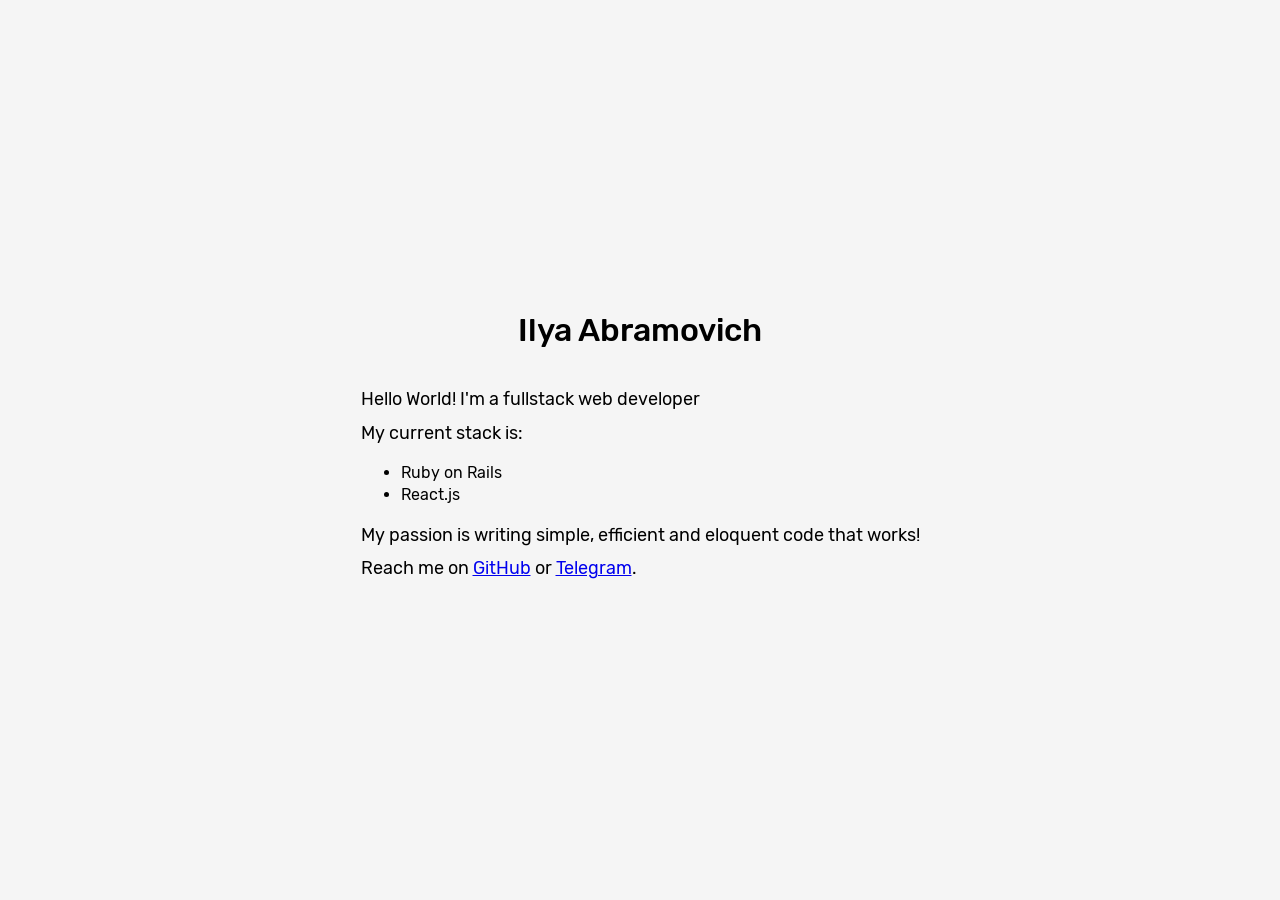
==== index.html @ fd93c582 "fix typo" ====
<!DOCTYPE html>
<html lang="en">
  <head>
    <meta charset="utf-8" />
    <meta name="viewport" content="width=device-width, initial-scale=1" />
    <meta name="description" content="Ilya Abramovich's personal website" />
    <title>ilyaabramovich</title>
    <link rel="stylesheet" href="index.css" />
    <link rel="apple-touch-icon" sizes="180x180" href="/icons/apple-touch-icon.png" />
    <link rel="icon" type="image/png" sizes="32x32" href="/icons/favicon-32x32.png" />
    <link rel="icon" type="image/png" sizes="16x16" href="/icons/favicon-16x16.png" />
    <link rel="manifest" href="/site.webmanifest" />
  </head>
  <body>
        <header class="header">
            <h1 class="text-center">
              Ilya Abramovich
            </h1>
          </header>
          <main class="main">
              <p>Hello World! I'm a fullstack web developer</p>
              <div>
                <p>My current stack is:</p>
                <ul>
                  <li>Ruby on Rails</li>
                  <li>React.js</li>
                </ul>
              </div>
              <p>My passion is writing simple, efficient and eloquent code that works!</p>
              <p>
                Reach me on
                <a href="https://github.com/ilyaabramovich">GitHub</a> or 
                <a href="https://t.me/ilyaabramovich">Telegram</a>.
              </p>
          </main>
  </body>
</html>
---- index.css ----
/* rubik-regular - latin */
@font-face {
  font-family: "Rubik";
  font-style: normal;
  font-weight: 400;
  src: local("Rubik"), local("Rubik-Regular"),
    url("/fonts/rubik-v9-latin-regular.woff2") format("woff2"),
    /* Chrome 26+, Opera 23+, Firefox 39+ */
      url("/fonts/rubik-v9-latin-regular.woff") format("woff"); /* Chrome 6+, Firefox 3.6+, IE 9+, Safari 5.1+ */
}

/* rubik-500 - latin */
@font-face {
  font-family: "Rubik";
  font-style: normal;
  font-weight: 500;
  src: local("Rubik Medium"), local("Rubik-Medium"),
    url("/fonts/rubik-v9-latin-500.woff2") format("woff2"),
    /* Chrome 26+, Opera 23+, Firefox 39+ */
      url("/fonts/rubik-v9-latin-500.woff") format("woff"); /* Chrome 6+, Firefox 3.6+, IE 9+, Safari 5.1+ */
}

body {
  font-family: "Rubik", sans-serif;
  font-size: 1em;
  line-height: 1.4;
  margin: 0;
  background-color: hsl(0, 0%, 96%);
  display: flex;
  justify-content: center;
  align-items: center;
  flex-direction: column;
  padding: 0 1.5rem;
  min-height: 100vh;
}

.text-center {
  text-align: center;
}

h1 {
  font-weight: 500;
  line-height: 1.2;
}

h1,
p {
  margin-top: 0;
  margin-bottom: 0.5rem;
}

p {
  font-size: 1.125rem;
}

.header {
  margin-bottom: 1.875rem;
}
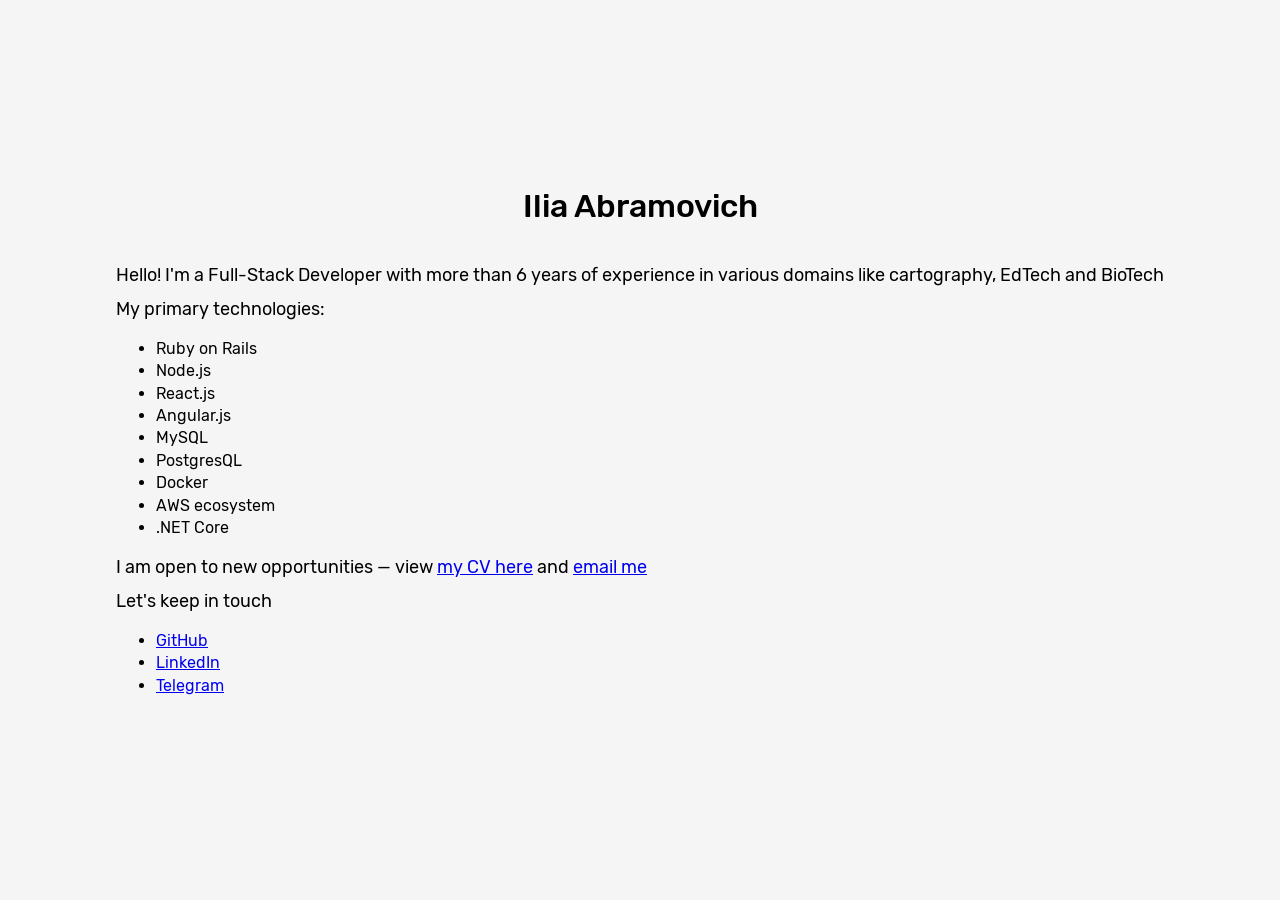
==== commit 3633464e: "content update" ====
--- a/index.html
+++ b/index.html
@@ -3,8 +3,8 @@
   <head>
     <meta charset="utf-8" />
     <meta name="viewport" content="width=device-width, initial-scale=1" />
-    <meta name="description" content="Ilya Abramovich's personal website" />
-    <title>ilyaabramovich</title>
+    <meta name="description" content="Ilia Abramovich's personal website" />
+    <title>iliaabramovich</title>
     <link rel="stylesheet" href="index.css" />
     <link rel="apple-touch-icon" sizes="180x180" href="/icons/apple-touch-icon.png" />
     <link rel="icon" type="image/png" sizes="32x32" href="/icons/favicon-32x32.png" />
@@ -14,23 +14,34 @@
   <body>
         <header class="header">
             <h1 class="text-center">
-              Ilya Abramovich
+              Ilia Abramovich
             </h1>
           </header>
           <main class="main">
-              <p>Hello World! I'm a fullstack web developer</p>
+              <p>Hello! I'm a Full-Stack Developer with more than 6 years of experience in various domains like cartography, EdTech and BioTech</p>
               <div>
-                <p>My current stack is:</p>
+                <p>My primary technologies:</p>
                 <ul>
                   <li>Ruby on Rails</li>
+                  <li>Node.js</li>
                   <li>React.js</li>
+                  <li>Angular.js</li>
+                  <li>MySQL</li>
+                  <li>PostgresQL</li>
+                  <li>Docker</li>
+                  <li>AWS ecosystem</li>
+                  <li>.NET Core</li>
                 </ul>
               </div>
-              <p>My passion is writing simple, efficient and eloquent code that works!</p>
+              <p>I am open to new opportunities — view <a href="https://drive.google.com/file/d/1FwUTnr385q_hqjBX6H_wmPUM7ocZ9tys/view?usp=sharing">my CV here</a> and <a href="mailto:ilyaabramovich1998@gmail.com
+">email me</a></p>
               <p>
-                Reach me on
-                <a href="https://github.com/ilyaabramovich">GitHub</a> or 
-                <a href="https://t.me/ilyaabramovich">Telegram</a>.
+                Let's keep in touch
+              <ul>
+                <li><a href="https://github.com/ilyaabramovich">GitHub</a></li>
+                <li><a href="https://www.linkedin.com/in/ilyaabramovich/">LinkedIn</a></li>
+                <li><a href="https://t.me/ilyaabramovich">Telegram</a></li>
+              </ul>
               </p>
           </main>
   </body>
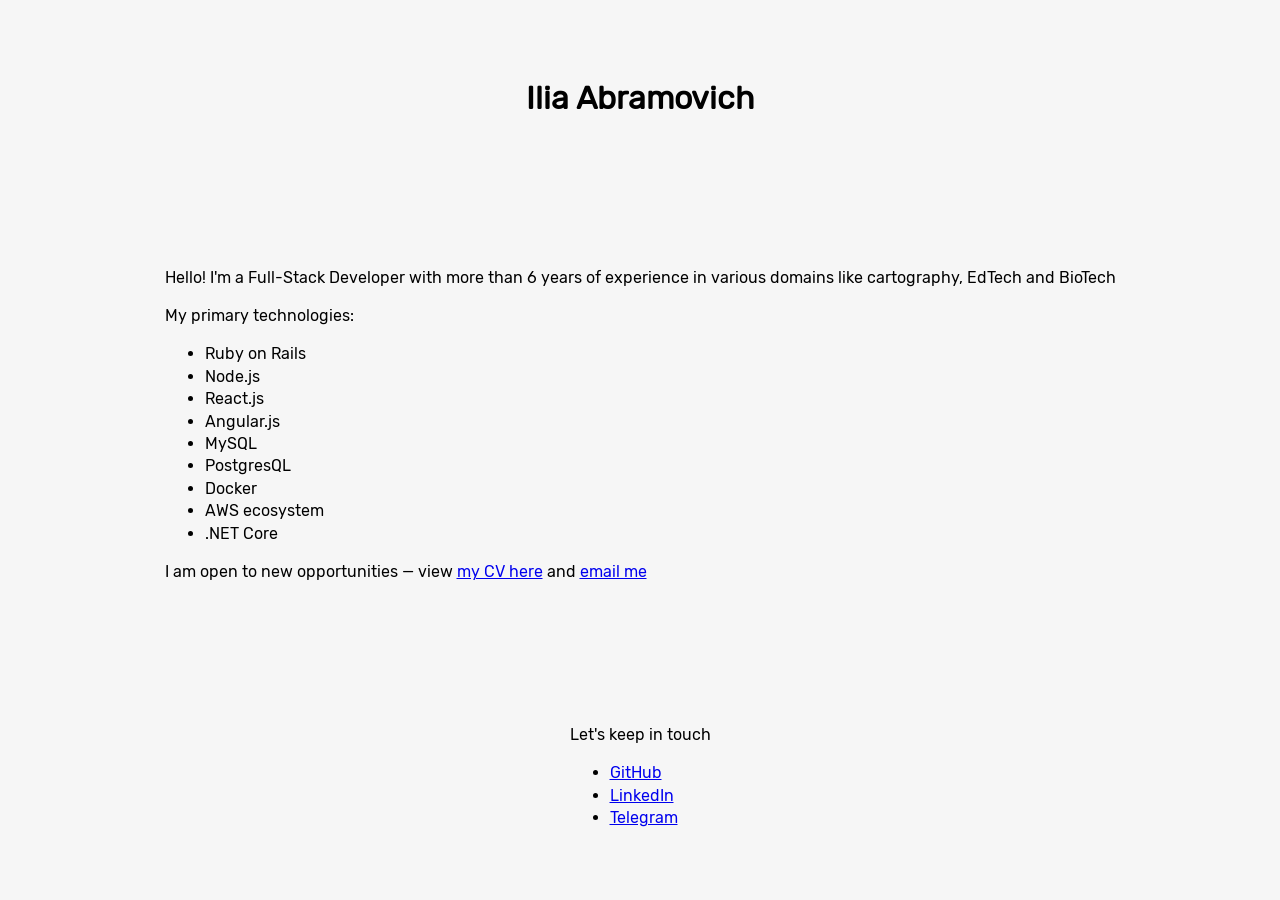
==== commit be6a49f3: "cleanup" ====
--- a/index.html
+++ b/index.html
@@ -1,48 +1,64 @@
 <!DOCTYPE html>
 <html lang="en">
-  <head>
-    <meta charset="utf-8" />
-    <meta name="viewport" content="width=device-width, initial-scale=1" />
-    <meta name="description" content="Ilia Abramovich's personal website" />
-    <title>iliaabramovich</title>
-    <link rel="stylesheet" href="index.css" />
-    <link rel="apple-touch-icon" sizes="180x180" href="/icons/apple-touch-icon.png" />
-    <link rel="icon" type="image/png" sizes="32x32" href="/icons/favicon-32x32.png" />
-    <link rel="icon" type="image/png" sizes="16x16" href="/icons/favicon-16x16.png" />
-    <link rel="manifest" href="/site.webmanifest" />
-  </head>
-  <body>
-        <header class="header">
-            <h1 class="text-center">
-              Ilia Abramovich
-            </h1>
-          </header>
-          <main class="main">
-              <p>Hello! I'm a Full-Stack Developer with more than 6 years of experience in various domains like cartography, EdTech and BioTech</p>
-              <div>
-                <p>My primary technologies:</p>
-                <ul>
-                  <li>Ruby on Rails</li>
-                  <li>Node.js</li>
-                  <li>React.js</li>
-                  <li>Angular.js</li>
-                  <li>MySQL</li>
-                  <li>PostgresQL</li>
-                  <li>Docker</li>
-                  <li>AWS ecosystem</li>
-                  <li>.NET Core</li>
-                </ul>
-              </div>
-              <p>I am open to new opportunities — view <a href="https://drive.google.com/file/d/1FwUTnr385q_hqjBX6H_wmPUM7ocZ9tys/view?usp=sharing">my CV here</a> and <a href="mailto:ilyaabramovich1998@gmail.com
-">email me</a></p>
-              <p>
-                Let's keep in touch
-              <ul>
-                <li><a href="https://github.com/ilyaabramovich">GitHub</a></li>
-                <li><a href="https://www.linkedin.com/in/ilyaabramovich/">LinkedIn</a></li>
-                <li><a href="https://t.me/ilyaabramovich">Telegram</a></li>
-              </ul>
-              </p>
-          </main>
-  </body>
-</html>
+<head>
+  <meta charset="utf-8" />
+  <meta name="viewport" content="width=device-width, initial-scale=1" />
+  <title>iliaabramovich</title>
+  <meta name="description" content="Ilia Abramovich's personal website" />
+  <link rel="icon" href="/favicon.ico" />
+  <link rel="apple-touch-icon" href="/icons/apple-touch-icon.png" />
+  <link rel="manifest" href="/site.webmanifest" />
+  <link rel="preload" href="/fonts/rubik-v9-latin-regular.woff2" as="font" type="font/woff2" crossorigin>
+  <style>
+    @font-face {
+      font-family: Rubik;
+      src: url("/fonts/rubik-v9-latin-regular.woff2") format("woff2");
+      font-weight: 500;
+      font-display: swap;
+      unicode-range: u+20-21, u+27, u+2c-2e, u+36, u+3a, u+41-49, u+4c-4e, u+50-54, u+56-57, u+61-70, u+72-79, u+2014, u+2022
+    }
+  </style>
+  <link rel="stylesheet" href="style.css">
+</head>
+
+<body>
+  <header>
+    <h1>
+      Ilia Abramovich
+    </h1>
+  </header>
+  <main>
+    <p>Hello! I'm a Full-Stack Developer with more than 6 years of experience in various domains like cartography,
+      EdTech and BioTech</p>
+    <div>
+      <p>My primary technologies:</p>
+      <ul>
+        <li>Ruby on Rails</li>
+        <li>Node.js</li>
+        <li>React.js</li>
+        <li>Angular.js</li>
+        <li>MySQL</li>
+        <li>PostgresQL</li>
+        <li>Docker</li>
+        <li>AWS ecosystem</li>
+        <li>.NET Core</li>
+      </ul>
+    </div>
+    <p>I am open to new opportunities — view <a
+        href="https://drive.google.com/file/d/1FwUTnr385q_hqjBX6H_wmPUM7ocZ9tys/view?usp=sharing">my CV here</a> and
+      <a href="mailto:ilyaabramovich1998@gmail.com
+">email me</a>
+    </p>
+  </main>
+  <footer>
+    <p>
+      Let's keep in touch
+    <ul>
+      <li><a href="https://github.com/ilyaabramovich">GitHub</a></li>
+      <li><a href="https://www.linkedin.com/in/ilyaabramovich/">LinkedIn</a></li>
+      <li><a href="https://t.me/ilyaabramovich">Telegram</a></li>
+    </ul>
+    </p>
+  </footer>
+</body>
+</html>
--- a/style.css
+++ b/style.css
@@ -0,0 +1,8 @@
+body {
+  font: 1em/1.4 Rubik, sans-serif;
+  margin: 0;
+  min-height: 100vh;
+  background: #f6f6f6;
+  display: grid;
+  place-items: center;
+}
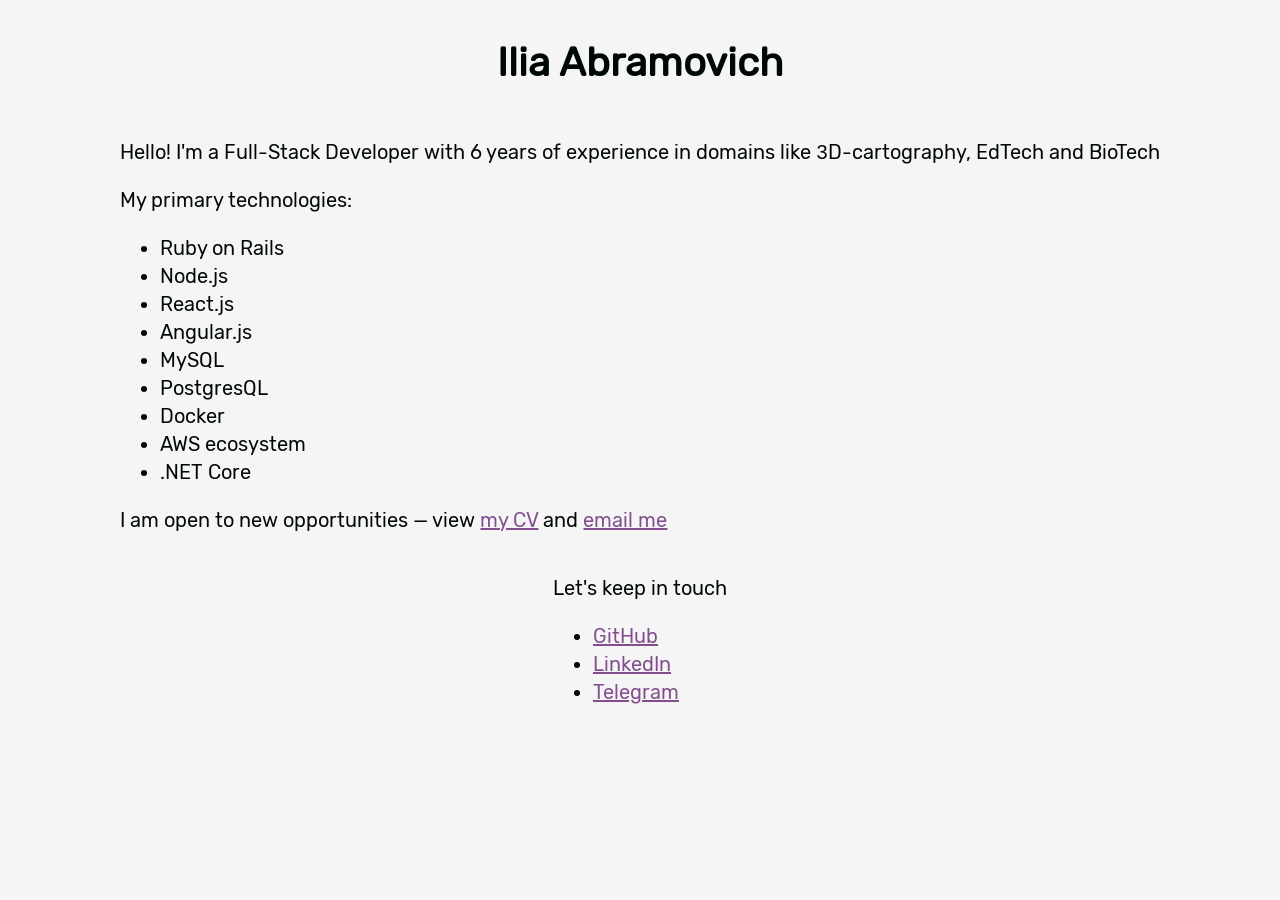
==== commit b68a3344: "cleanup" ====
--- a/index.html
+++ b/index.html
@@ -1,5 +1,5 @@
 <!DOCTYPE html>
-<html lang="en">
+<html class="page" lang="en">
 <head>
   <meta charset="utf-8" />
   <meta name="viewport" content="width=device-width, initial-scale=1" />
@@ -18,17 +18,18 @@
       unicode-range: u+20-21, u+27, u+2c-2e, u+36, u+3a, u+41-49, u+4c-4e, u+50-54, u+56-57, u+61-70, u+72-79, u+2014, u+2022
     }
   </style>
-  <link rel="stylesheet" href="style.css">
+  <link rel="stylesheet" href="index.css">
+  <link rel="stylesheet" href="dark.css" media="(prefers-color-scheme: dark)">
 </head>
 
-<body>
+<body class="page__body">
   <header>
     <h1>
       Ilia Abramovich
     </h1>
   </header>
   <main>
-    <p>Hello! I'm a Full-Stack Developer with more than 6 years of experience in various domains like cartography,
+    <p>Hello! I'm a Full-Stack Developer with 6 years of experience in domains like 3D-cartography,
       EdTech and BioTech</p>
     <div>
       <p>My primary technologies:</p>
@@ -44,8 +45,8 @@
         <li>.NET Core</li>
       </ul>
     </div>
-    <p>I am open to new opportunities — view <a
-        href="https://drive.google.com/file/d/1FwUTnr385q_hqjBX6H_wmPUM7ocZ9tys/view?usp=sharing">my CV here</a> and
+    <p>I am open to new opportunities — view <a rel="noopener noopener" target="_blank" 
+        href="https://drive.google.com/file/d/1FwUTnr385q_hqjBX6H_wmPUM7ocZ9tys/view?usp=sharing">my CV</a> and
       <a href="mailto:ilyaabramovich1998@gmail.com
 ">email me</a>
     </p>
@@ -54,9 +55,9 @@
     <p>
       Let's keep in touch
     <ul>
-      <li><a href="https://github.com/ilyaabramovich">GitHub</a></li>
-      <li><a href="https://www.linkedin.com/in/ilyaabramovich/">LinkedIn</a></li>
-      <li><a href="https://t.me/ilyaabramovich">Telegram</a></li>
+      <li><a rel="noopener noopener" target="_blank" href="https://github.com/ilyaabramovich">GitHub</a></li>
+      <li><a rel="noopener noopener" target="_blank" href="https://www.linkedin.com/in/ilyaabramovich/">LinkedIn</a></li>
+      <li><a rel="noopener noopener" target="_blank" href="https://t.me/ilyaabramovich">Telegram</a></li>
     </ul>
     </p>
   </footer>
--- a/index.css
+++ b/index.css
@@ -0,0 +1,33 @@
+:root {
+  --font-size: 20px;
+  --line-height: 1.4;
+}
+
+:root {
+  --color-bg: #F5F5F5;
+  --color-text: #000805;
+  --color-link: #824e8e;
+}
+
+.page {
+  background: var(--color-bg);
+  color: var(--color-text);
+}
+
+.page__body {
+  font-size: var(--font-size);
+  line-height: var(--line-height);
+  font-family: Rubik, sans-serif;
+  display: grid;
+  place-items: center;
+}
+
+a {
+  color: var(--color-link);
+}
+
+@media (max-width: 600px) {
+  :root {
+    --font-size: 18px;
+  }
+}
--- a/dark.css
+++ b/dark.css
@@ -0,0 +1,5 @@
+:root {
+  --color-text: #F5F5F5;
+  --color-bg: #000805;
+  --color-link: #db91ec;
+}
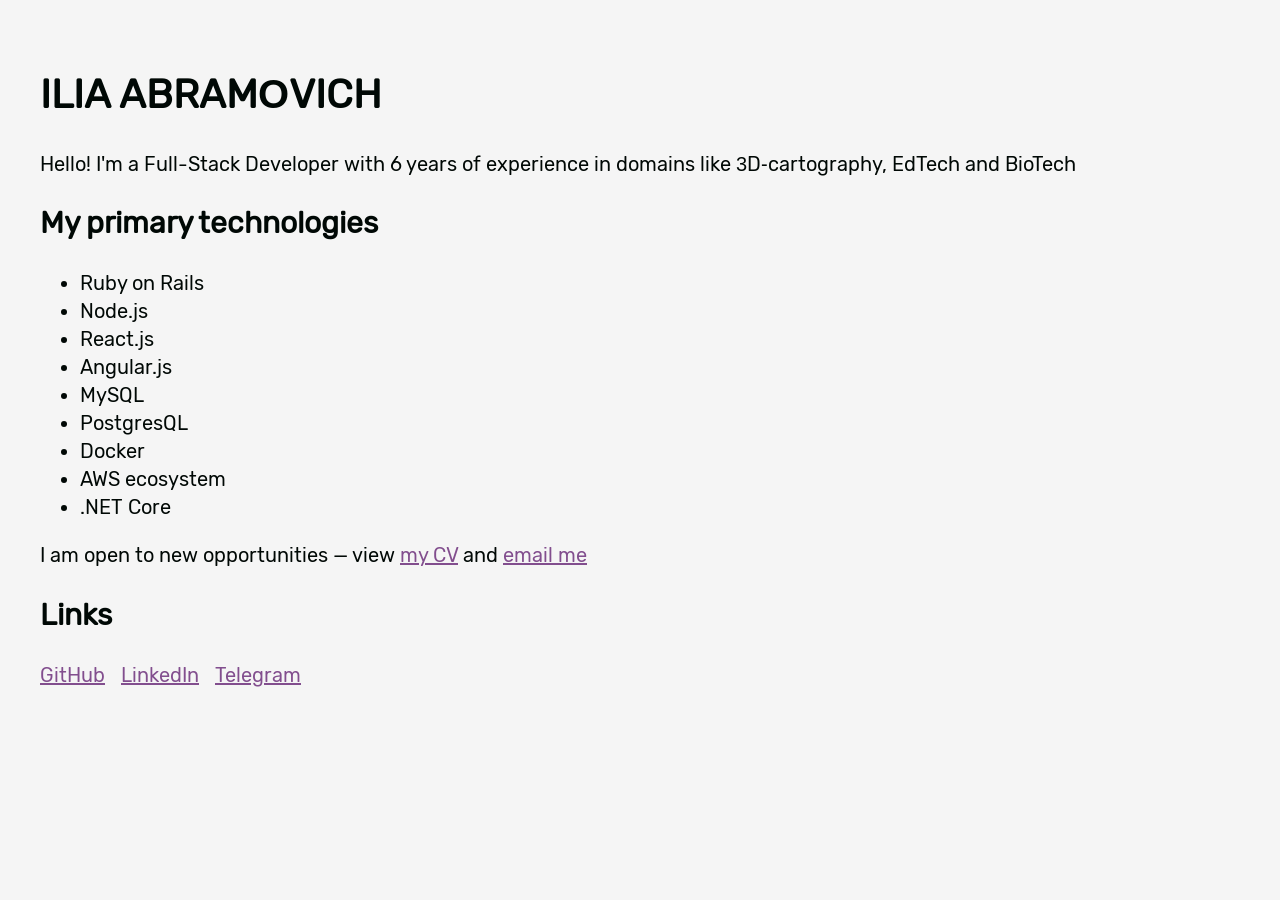
==== commit 38f63835: "cleanup" ====
--- a/index.html
+++ b/index.html
@@ -1,9 +1,13 @@
 <!DOCTYPE html>
 <html class="page" lang="en">
+
 <head>
   <meta charset="utf-8" />
   <meta name="viewport" content="width=device-width, initial-scale=1" />
   <title>iliaabramovich</title>
+  <meta name="color-scheme" content="dark light">
+  <meta name="theme-color" content="#824e8e" media="(prefers-color-scheme: light)">
+  <meta name="theme-color" content="#db91ec" media="(prefers-color-scheme: dark)">
   <meta name="description" content="Ilia Abramovich's personal website" />
   <link rel="icon" href="/favicon.ico" />
   <link rel="apple-touch-icon" href="/icons/apple-touch-icon.png" />
@@ -29,37 +33,34 @@
     </h1>
   </header>
   <main>
-    <p>Hello! I'm a Full-Stack Developer with 6 years of experience in domains like 3D-cartography,
+    <p>Hello! I'm a Full-Stack Developer with 6 years of experience in domains like 3D&#8209;cartography,
       EdTech and BioTech</p>
-    <div>
-      <p>My primary technologies:</p>
-      <ul>
-        <li>Ruby on Rails</li>
-        <li>Node.js</li>
-        <li>React.js</li>
-        <li>Angular.js</li>
-        <li>MySQL</li>
-        <li>PostgresQL</li>
-        <li>Docker</li>
-        <li>AWS ecosystem</li>
-        <li>.NET Core</li>
-      </ul>
-    </div>
-    <p>I am open to new opportunities — view <a rel="noopener noopener" target="_blank" 
-        href="https://drive.google.com/file/d/1FwUTnr385q_hqjBX6H_wmPUM7ocZ9tys/view?usp=sharing">my CV</a> and
-      <a href="mailto:ilyaabramovich1998@gmail.com
-">email me</a>
+    <h2>My primary technologies</h2>
+    <ul>
+      <li>Ruby on Rails</li>
+      <li>Node.js</li>
+      <li>React.js</li>
+      <li>Angular.js</li>
+      <li>MySQL</li>
+      <li>PostgresQL</li>
+      <li>Docker</li>
+      <li>AWS ecosystem</li>
+      <li>.NET Core</li>
+    </ul>
+    <p>I am open to new opportunities — view <a rel="noopener noopener" target="_blank"
+        href="https://drive.google.com/file/d/1FwUTnr385q_hqjBX6H_wmPUM7ocZ9tys/view?usp=sharing">my&nbsp;CV</a> and
+      <a href="mailto:ilyaabramovich1998@gmail.com">email me</a>
     </p>
   </main>
-  <footer>
-    <p>
-      Let's keep in touch
-    <ul>
+  <footer class="footer">
+    <h2>Links</h2>
+    <ul class="footer__list">
       <li><a rel="noopener noopener" target="_blank" href="https://github.com/ilyaabramovich">GitHub</a></li>
-      <li><a rel="noopener noopener" target="_blank" href="https://www.linkedin.com/in/ilyaabramovich/">LinkedIn</a></li>
+      <li><a rel="noopener noopener" target="_blank" href="https://www.linkedin.com/in/ilyaabramovich/">LinkedIn</a>
+      </li>
       <li><a rel="noopener noopener" target="_blank" href="https://t.me/ilyaabramovich">Telegram</a></li>
     </ul>
-    </p>
   </footer>
 </body>
+
 </html>
--- a/index.css
+++ b/index.css
@@ -1,12 +1,19 @@
 :root {
+  --color-white: #F5F5F5;
+  --color-black: #000805;
+  --color-accent: #824e8e;
+  --color-green: #00FA9A;
+  --color-blue: #0069CC;
+  --font-family: Rubik, sans-serif;
   --font-size: 20px;
   --line-height: 1.4;
+  --viewport-padding: 32px;
 }
 
 :root {
-  --color-bg: #F5F5F5;
-  --color-text: #000805;
-  --color-link: #824e8e;
+  --color-bg: var(--color-white);
+  --color-text: var(--color-black);
+  --color-outline: var(--color-blue);
 }
 
 .page {
@@ -17,17 +24,34 @@
 .page__body {
   font-size: var(--font-size);
   line-height: var(--line-height);
-  font-family: Rubik, sans-serif;
-  display: grid;
-  place-items: center;
+  font-family: var(--font-family);
+  padding: var(--viewport-padding);
+}
+
+.footer__list {
+  list-style: none;
+  display: flex;
+  gap: 16px;
+  padding: 0;
 }
 
 a {
-  color: var(--color-link);
+  color: var(--color-accent);
+}
+
+h1 {
+  text-transform: uppercase;
+}
+
+:focus-visible {
+	outline: 2px solid var(--color-outline);
+	outline-offset: 2px;
+	border-radius: 2px;
 }
 
 @media (max-width: 600px) {
   :root {
     --font-size: 18px;
+    --viewport-padding: 24px;
   }
 }
--- a/dark.css
+++ b/dark.css
@@ -1,5 +1,6 @@
 :root {
+  --color-bg: #000805;
   --color-text: #F5F5F5;
-  --color-bg: #000805;
-  --color-link: #db91ec;
+  --color-accent: #db91ec;
+  --color-outline: #00FA9A;
 }
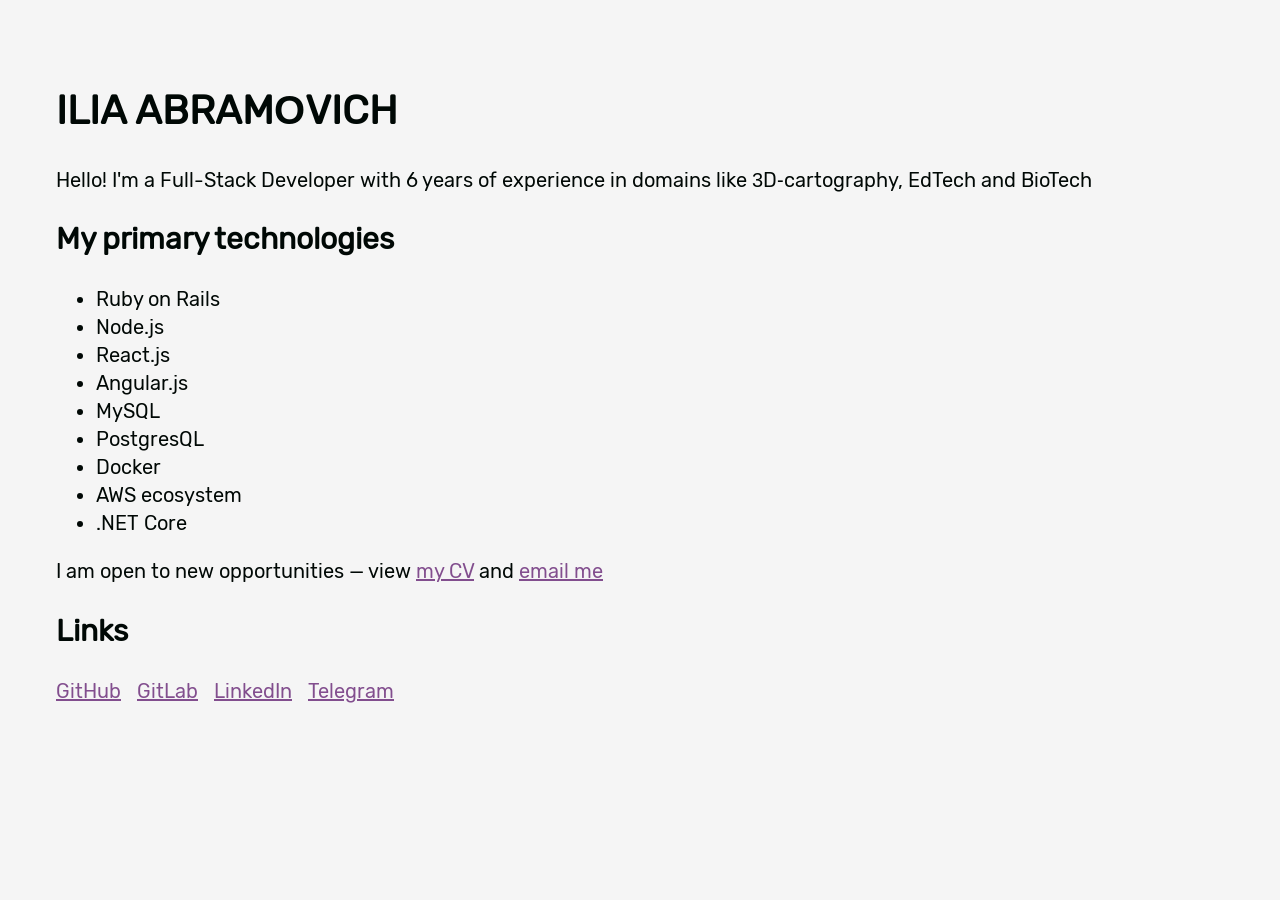
==== commit 2898298c: "feat: add GitLab link" ====
--- a/index.html
+++ b/index.html
@@ -56,6 +56,7 @@
     <h2>Links</h2>
     <ul class="footer__list">
       <li><a rel="noopener noopener" target="_blank" href="https://github.com/ilyaabramovich">GitHub</a></li>
+      <li><a rel="noopener noopener" target="_blank" href="https://gitlab.com/ilyaabramovichwork">GitLab</a></li>
       <li><a rel="noopener noopener" target="_blank" href="https://www.linkedin.com/in/ilyaabramovich/">LinkedIn</a>
       </li>
       <li><a rel="noopener noopener" target="_blank" href="https://t.me/ilyaabramovich">Telegram</a></li>
--- a/index.css
+++ b/index.css
@@ -7,7 +7,7 @@
   --font-family: Rubik, sans-serif;
   --font-size: 20px;
   --line-height: 1.4;
-  --viewport-padding: 32px;
+  --viewport-padding: 48px;
 }
 
 :root {
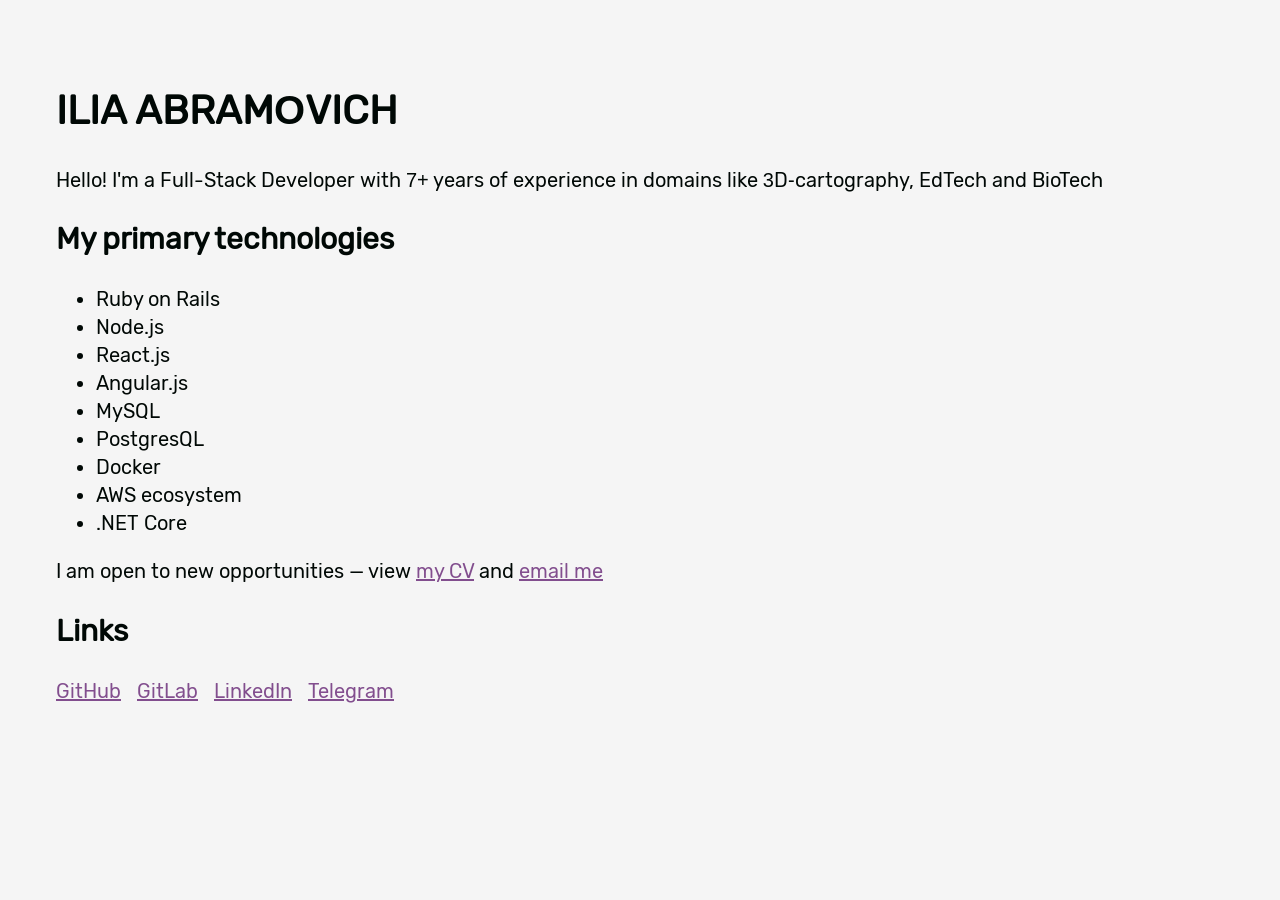
==== commit e215e374: "adjust bio" ====
--- a/index.html
+++ b/index.html
@@ -33,7 +33,7 @@
     </h1>
   </header>
   <main>
-    <p>Hello! I'm a Full-Stack Developer with 6 years of experience in domains like 3D&#8209;cartography,
+    <p>Hello! I'm a Full-Stack Developer with 7+ years of experience in domains like 3D&#8209;cartography,
       EdTech and BioTech</p>
     <h2>My primary technologies</h2>
     <ul>
